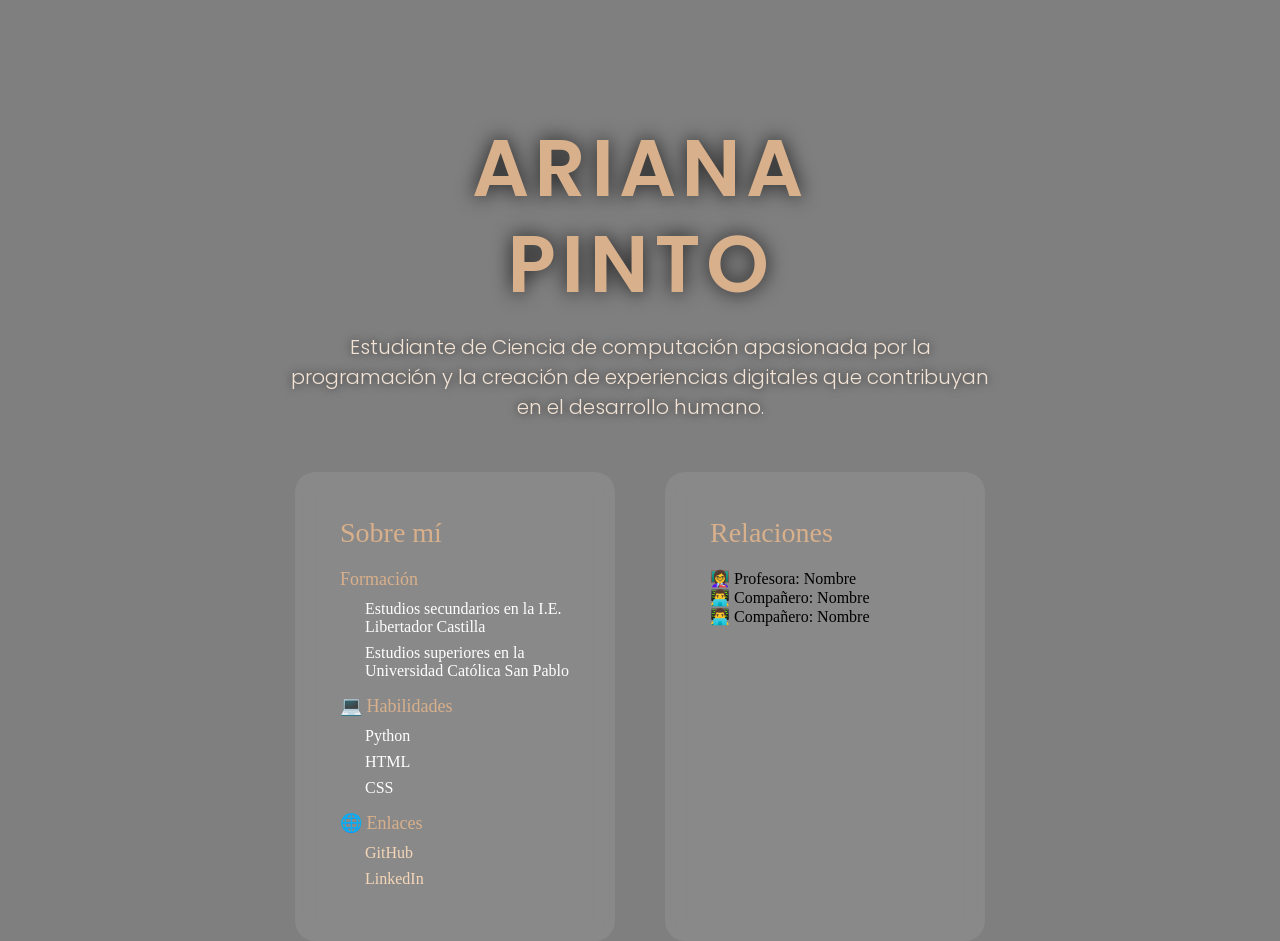
==== index.html @ 6867d74d "Add files via upload" ====
<!DOCTYPE html>
<html lang="es">

<head>
    <meta charset="UTF-8">
    <meta name="viewport" content="width=device-width, initial-scale=1.0">

    <title>Ariana Lucia Pinto Del Carpio</title>

    <link rel="stylesheet" href="style.css">

    <link href="https://fonts.googleapis.com/css2?family=Poppins:wght@300;400;600;700&display=swap"
      rel="stylesheet">
</head>

<body>
<div class="hero">

        <h1>
            ARIANA<br>
            PINTO
        </h1>

        <p class="descripcion">
            Estudiante de Ciencia de computación apasionada por la programación y
            la creación de experiencias digitales que contribuyan en el desarrollo humano.
        </p> 
<div class="secciones">

    <div class="bloque">

        <h2>Sobre mí</h2>

        <h3>Formación</h3>
    <ul>
        <li>Estudios secundarios en la I.E. Libertador Castilla</li>
        <li>Estudios superiores en la Universidad Católica San Pablo</li>
    </ul>

    <h3>💻 Habilidades</h3>
    <ul>
        <li>Python</li>
        <li>HTML</li>
        <li>CSS</li>
    </ul>

    <h3>🌐 Enlaces</h3>
    <ul>
        <li><a href="#">GitHub</a></li>
        <li><a href="#">LinkedIn</a></li>
    </ul>

    </div>

    <div class="bloque">

        <h2>Relaciones</h2>

        <p>👩‍🏫 Profesora: Nombre</p>

        <p>👨‍💻 Compañero: Nombre</p>

        <p>👨‍💻 Compañero: Nombre</p>

    </div>

</div>
    </div>
<script src="script.js"></script>
</body>
</html>
---- style.css ----
*{
    margin:0;
    padding:0;
    box-sizing:border-box;
}

body{

    height:100vh;

    background:
    linear-gradient(rgba(0,0,0,0.5),
    rgba(0,0,0,0.5)),

    url("img/fondo.jpg");

    background-size:cover;
    background-position:center;

    display:flex;
    justify-content:center;
    align-items:center;

    overflow-y:auto;
}

h1{

    color:#d9b08c;

    margin-top: 160px;

    font-size:80px;

    text-align:center;

    letter-spacing:5px;

    font-family:'Poppins', sans-serif;

    font-weight:600;

    text-shadow:0px 0px 20px rgba(0,0,0,0.8);

    line-height:1.2;
}

.descripcion{

    margin-top:20px;

    color:#f2e3d5;

    font-size:20px;

    font-family:'Poppins', sans-serif;

    font-weight:300;

    text-align:center;

    max-width:700px;

    line-height:1.5;

    text-shadow:0px 0px 10px rgba(0,0,0,0.7);
}

.secciones{

    margin-top:50px;

    display:flex;

    gap:50px;

    justify-content:center;

    flex-wrap:wrap;
}

.bloque{

    background:rgba(255,255,255,0.08);

    backdrop-filter:blur(10px);

    padding:45px;

    border-radius:20px;

    width:320px;

    text-align:left;
}

.bloque h2{

    color:#d9b08c;

    margin-bottom:20px;

    font-size:28px;

    font-weight:500;
}

.bloque h3{

    margin-bottom:15px;

    color:#f5f5f5;

    font-size:17px;

    font-weight:300;
}

.bloque a{

    color:#f5d7b8;

    text-decoration:none;
}

.bloque a:hover{

    opacity:0.7;
}

.bloque h3{
    color:#d9b08c;
    margin-top:15px;
    margin-bottom:10px;
    font-size:18px;
    
}

.bloque ul{
    list-style:none;
    padding-left:25px;
}

.bloque li{
    color:white;
    margin-bottom:8px;
    
}
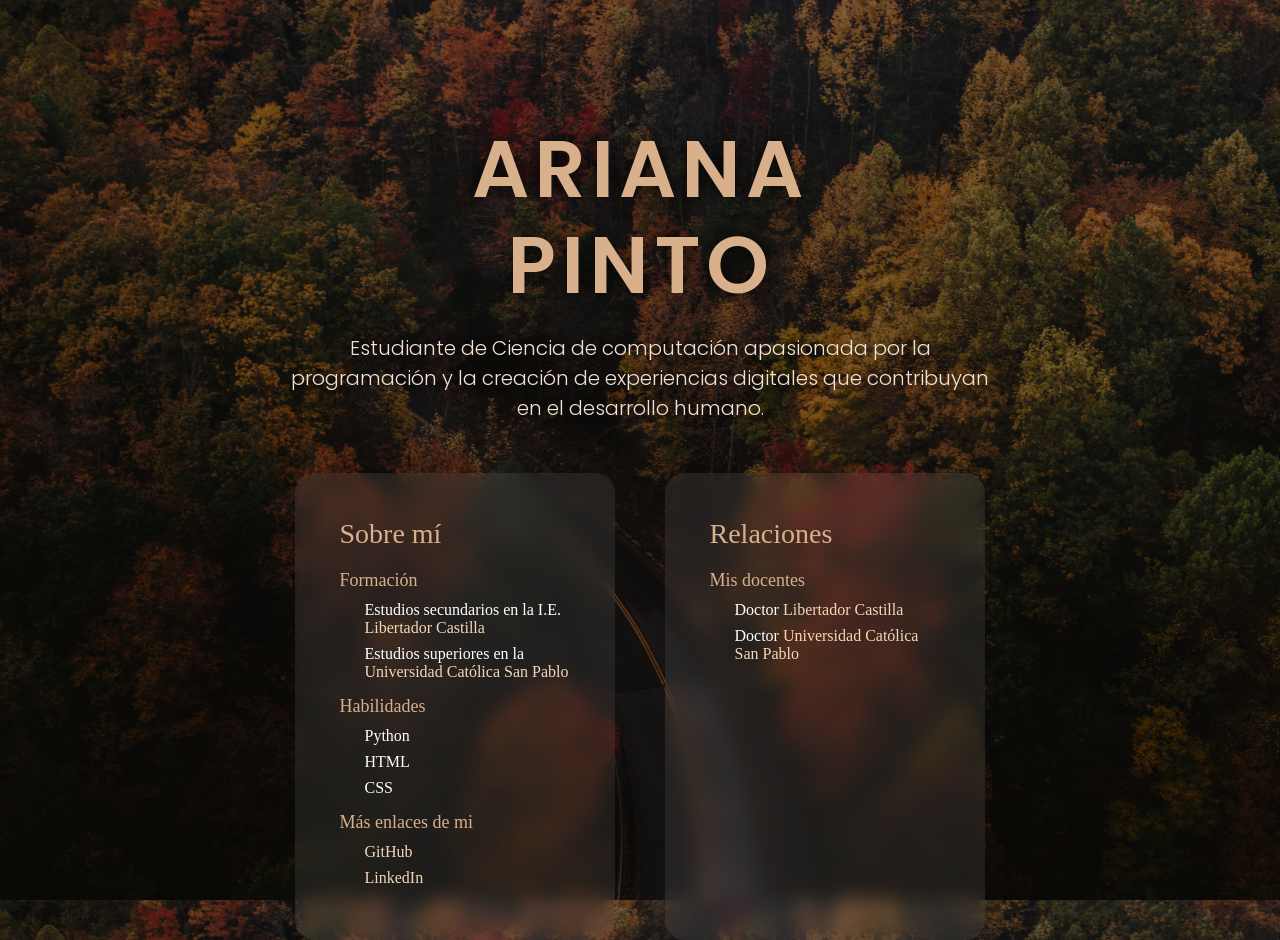
==== commit ea09b37f: "Primera actualización" ====
--- a/index.html
+++ b/index.html
@@ -1,71 +1,83 @@
-<!DOCTYPE html>
-<html lang="es">
-
-<head>
-    <meta charset="UTF-8">
-    <meta name="viewport" content="width=device-width, initial-scale=1.0">
-
-    <title>Ariana Lucia Pinto Del Carpio</title>
-
-    <link rel="stylesheet" href="style.css">
-
-    <link href="https://fonts.googleapis.com/css2?family=Poppins:wght@300;400;600;700&display=swap"
-      rel="stylesheet">
-</head>
-
-<body>
-<div class="hero">
-
-        <h1>
-            ARIANA<br>
-            PINTO
-        </h1>
-
-        <p class="descripcion">
-            Estudiante de Ciencia de computación apasionada por la programación y
-            la creación de experiencias digitales que contribuyan en el desarrollo humano.
-        </p> 
-<div class="secciones">
-
-    <div class="bloque">
-
-        <h2>Sobre mí</h2>
-
-        <h3>Formación</h3>
-    <ul>
-        <li>Estudios secundarios en la I.E. Libertador Castilla</li>
-        <li>Estudios superiores en la Universidad Católica San Pablo</li>
-    </ul>
-
-    <h3>💻 Habilidades</h3>
-    <ul>
-        <li>Python</li>
-        <li>HTML</li>
-        <li>CSS</li>
-    </ul>
-
-    <h3>🌐 Enlaces</h3>
-    <ul>
-        <li><a href="#">GitHub</a></li>
-        <li><a href="#">LinkedIn</a></li>
-    </ul>
-
-    </div>
-
-    <div class="bloque">
-
-        <h2>Relaciones</h2>
-
-        <p>👩‍🏫 Profesora: Nombre</p>
-
-        <p>👨‍💻 Compañero: Nombre</p>
-
-        <p>👨‍💻 Compañero: Nombre</p>
-
-    </div>
-
-</div>
-    </div>
-<script src="script.js"></script>
-</body>
+<!DOCTYPE html>
+<html lang="es">
+
+<head>
+    <meta charset="UTF-8">
+    <meta name="viewport" content="width=device-width, initial-scale=1.0">
+
+    <title>Ariana Lucia Pinto Del Carpio</title>
+
+    <link rel="stylesheet" href="style.css">
+
+    <link href="https://fonts.googleapis.com/css2?family=Poppins:wght@300;400;600;700&display=swap"
+      rel="stylesheet">
+</head>
+
+<body>
+<div class="hero">
+
+        <h1>
+            ARIANA<br>
+            PINTO
+        </h1>
+
+        <p class="descripcion">
+            Estudiante de Ciencia de computación apasionada por la programación y
+            la creación de experiencias digitales que contribuyan en el desarrollo humano.
+        </p> 
+<div class="secciones">
+
+    <div class="bloque">
+
+        <h2>Sobre mí</h2>
+
+        <h3>Formación</h3>
+    <ul>
+        <li>Estudios secundarios en la I.E.
+    <a href="https://www.facebook.com/profile.php?id=61562762198482" target="_blank">
+        Libertador Castilla
+    </a></li>
+        <li>Estudios superiores en la 
+        <a href="https://ucsp.edu.pe/" target="_blank">
+            Universidad Católica San Pablo
+    </a></li>
+    </ul>
+
+    <h3>Habilidades</h3>
+    <ul>
+        <li>Python</li>
+        <li>HTML</li>
+        <li>CSS</li>
+    </ul>
+
+    <h3>Más enlaces de mi</h3>
+    <ul>
+        <li><a href="#">GitHub</a></li>
+        <li><a href="#">LinkedIn</a></li>
+    </ul>
+
+    </div>
+
+    <div class="bloque">
+
+        <h2>Relaciones</h2>
+<h3>Mis docentes</h3>
+    <ul>
+        <li>Doctor 
+    <a href="https://www.facebook.com/profile.php?id=61562762198482" target="_blank">
+        Libertador Castilla
+    </a></li>
+        <li>Doctor
+        <a href="https://ucsp.edu.pe/" target="_blank">
+            Universidad Católica San Pablo
+    </a></li>
+    </ul>
+        
+
+    </div>
+
+</div>
+    </div>
+<script src="script.js"></script>
+</body>
 </html>
--- a/style.css
+++ b/style.css
@@ -1,148 +1,148 @@
-*{
-    margin:0;
-    padding:0;
-    box-sizing:border-box;
-}
-
-body{
-
-    height:100vh;
-
-    background:
-    linear-gradient(rgba(0,0,0,0.5),
-    rgba(0,0,0,0.5)),
-
-    url("img/fondo.jpg");
-
-    background-size:cover;
-    background-position:center;
-
-    display:flex;
-    justify-content:center;
-    align-items:center;
-
-    overflow-y:auto;
-}
-
-h1{
-
-    color:#d9b08c;
-
-    margin-top: 160px;
-
-    font-size:80px;
-
-    text-align:center;
-
-    letter-spacing:5px;
-
-    font-family:'Poppins', sans-serif;
-
-    font-weight:600;
-
-    text-shadow:0px 0px 20px rgba(0,0,0,0.8);
-
-    line-height:1.2;
-}
-
-.descripcion{
-
-    margin-top:20px;
-
-    color:#f2e3d5;
-
-    font-size:20px;
-
-    font-family:'Poppins', sans-serif;
-
-    font-weight:300;
-
-    text-align:center;
-
-    max-width:700px;
-
-    line-height:1.5;
-
-    text-shadow:0px 0px 10px rgba(0,0,0,0.7);
-}
-
-.secciones{
-
-    margin-top:50px;
-
-    display:flex;
-
-    gap:50px;
-
-    justify-content:center;
-
-    flex-wrap:wrap;
-}
-
-.bloque{
-
-    background:rgba(255,255,255,0.08);
-
-    backdrop-filter:blur(10px);
-
-    padding:45px;
-
-    border-radius:20px;
-
-    width:320px;
-
-    text-align:left;
-}
-
-.bloque h2{
-
-    color:#d9b08c;
-
-    margin-bottom:20px;
-
-    font-size:28px;
-
-    font-weight:500;
-}
-
-.bloque h3{
-
-    margin-bottom:15px;
-
-    color:#f5f5f5;
-
-    font-size:17px;
-
-    font-weight:300;
-}
-
-.bloque a{
-
-    color:#f5d7b8;
-
-    text-decoration:none;
-}
-
-.bloque a:hover{
-
-    opacity:0.7;
-}
-
-.bloque h3{
-    color:#d9b08c;
-    margin-top:15px;
-    margin-bottom:10px;
-    font-size:18px;
-    
-}
-
-.bloque ul{
-    list-style:none;
-    padding-left:25px;
-}
-
-.bloque li{
-    color:white;
-    margin-bottom:8px;
-    
+*{
+    margin:0;
+    padding:0;
+    box-sizing:border-box;
+}
+
+body{
+
+    height:100vh;
+
+    background:
+    linear-gradient(rgba(0,0,0,0.5),
+    rgba(0,0,0,0.5)),
+
+    url("img/fondo.jpg");
+
+    background-size:cover;
+    background-position:center;
+
+    display:flex;
+    justify-content:center;
+    align-items:center;
+
+    overflow-y:auto;
+}
+
+h1{
+
+    color:#d9b08c;
+
+    margin-top: 160px;
+
+    font-size:80px;
+
+    text-align:center;
+
+    letter-spacing:5px;
+
+    font-family:'Poppins', sans-serif;
+
+    font-weight:600;
+
+    text-shadow:0px 0px 20px rgba(0,0,0,0.8);
+
+    line-height:1.2;
+}
+
+.descripcion{
+
+    margin-top:20px;
+
+    color:#f2e3d5;
+
+    font-size:20px;
+
+    font-family:'Poppins', sans-serif;
+
+    font-weight:300;
+
+    text-align:center;
+
+    max-width:700px;
+
+    line-height:1.5;
+
+    text-shadow:0px 0px 10px rgba(0,0,0,0.7);
+}
+
+.secciones{
+
+    margin-top:50px;
+
+    display:flex;
+
+    gap:50px;
+
+    justify-content:center;
+
+    flex-wrap:wrap;
+}
+
+.bloque{
+
+    background:rgba(255,255,255,0.08);
+
+    backdrop-filter:blur(10px);
+
+    padding:45px;
+
+    border-radius:20px;
+
+    width:320px;
+
+    text-align:left;
+}
+
+.bloque h2{
+
+    color:#d9b08c;
+
+    margin-bottom:20px;
+
+    font-size:28px;
+
+    font-weight:500;
+}
+
+.bloque h3{
+
+    margin-bottom:15px;
+
+    color:#f5f5f5;
+
+    font-size:17px;
+
+    font-weight:300;
+}
+
+.bloque a{
+
+    color:#f5d7b8;
+
+    text-decoration:none;
+}
+
+.bloque a:hover{
+
+    opacity:0.7;
+}
+
+.bloque h3{
+    color:#d9b08c;
+    margin-top:15px;
+    margin-bottom:10px;
+    font-size:18px;
+    
+}
+
+.bloque ul{
+    list-style:none;
+    padding-left:25px;
+}
+
+.bloque li{
+    color:white;
+    margin-bottom:8px;
+    
 }
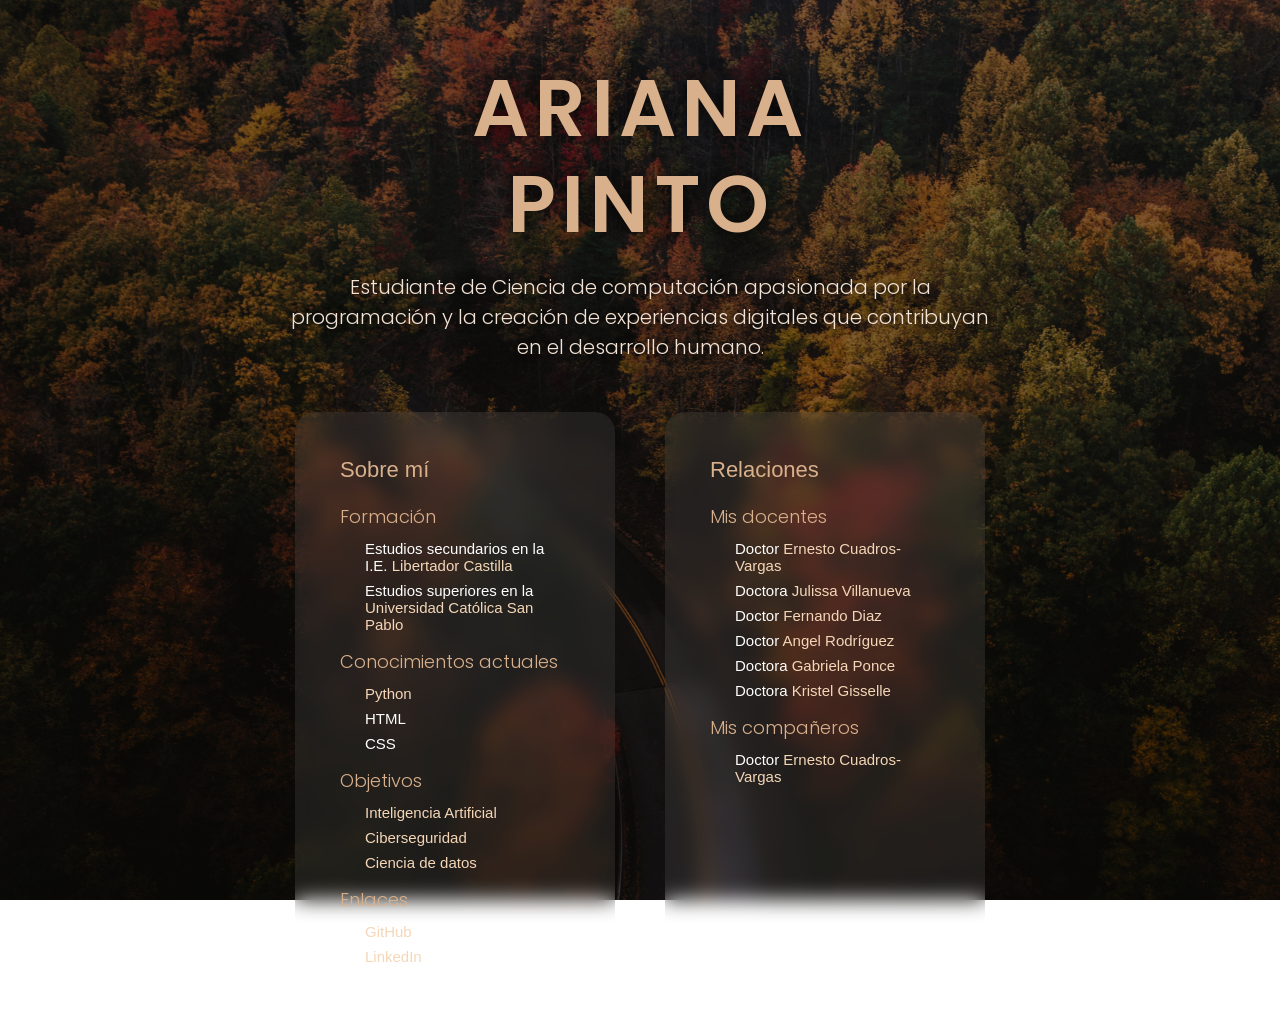
==== commit 9d61034a: "Actualización de mi página web Actualización de mi página web" ====
--- a/index.html
+++ b/index.html
@@ -43,16 +43,23 @@
     </a></li>
     </ul>
 
-    <h3>Habilidades</h3>
+    <h3>Conocimientos actuales</h3>
     <ul>
-        <li>Python</li>
+        <li><a href="https://www.python.org/" target="_blank">Python</a></li>
         <li>HTML</li>
         <li>CSS</li>
     </ul>
 
-    <h3>Más enlaces de mi</h3>
+    <h3>Objetivos</h3>
     <ul>
-        <li><a href="#">GitHub</a></li>
+        <li><a href="https://dc.ucsp.edu.pe/pregrado/inteligencia-artificial/">Inteligencia Artificial</a></li>
+        <li><a href="https://www.fortinet.com/lat/resources/cyberglossary/what-is-cybersecurity">Ciberseguridad</a></li>
+        <li><a href="https://dc.ucsp.edu.pehttps://www.fortinet.com/lat/resources/cyberglossary/what-is-cybersecurity/pregrado/ciencia-datos/">Ciencia de datos</a></li>
+    </ul>
+
+    <h3>Enlaces</h3>
+    <ul>
+        <li><a href="https://github.com/arianapinto-cyber">GitHub</a></li>
         <li><a href="#">LinkedIn</a></li>
     </ul>
 
@@ -64,15 +71,31 @@
 <h3>Mis docentes</h3>
     <ul>
         <li>Doctor 
-    <a href="https://www.facebook.com/profile.php?id=61562762198482" target="_blank">
-        Libertador Castilla
-    </a></li>
-        <li>Doctor
-        <a href="https://ucsp.edu.pe/" target="_blank">
-            Universidad Católica San Pablo
-    </a></li>
+    <a href="https://pe.linkedin.com/in/ecuadrosv" target="_blank">
+        Ernesto Cuadros-Vargas</a></li>
+        <li>Doctora
+        <a href="https://pe.linkedin.com/in/julissa-villanueva-llerena" target="_blank">
+            Julissa Villanueva</a></li>
+            <li>Doctor
+        <a href="https://ctivitae.concytec.gob.pe/appDirectorioCTI/VerDatosInvestigador.do?id_investigador=11109" target="_blank">
+            Fernando Diaz</a></li>
+            <li>Doctor
+        <a href="https://pe.linkedin.com/in/angel-rodriguez-cruz-58b78b85?trk=people-guest_people_search-card" target="_blank">
+            Angel Rodríguez</a></li>
+            <li>Doctora
+        <a href="https://pe.linkedin.com/in/gabriela-ponce-reinoso-885922127">
+            Gabriela Ponce</a></li>
+            <li>Doctora
+        <a href="https://www.facebook.com/kristelgisselle.loayzacruz/">
+            Kristel Gisselle</a></li>
     </ul>
         
+<h3>Mis compañeros</h3>
+    <ul>
+        <li>Doctor 
+    <a href="https://pe.linkedin.com/in/ecuadrosv" target="_blank">
+        Ernesto Cuadros-Vargas</a></li>
+    </ul>
 
     </div>
 
--- a/style.css
+++ b/style.css
@@ -6,20 +6,16 @@
 
 body{
 
-    height:100vh;
+    min-height:100vh;
 
     background:
     linear-gradient(rgba(0,0,0,0.5),
     rgba(0,0,0,0.5)),
-
     url("img/fondo.jpg");
 
     background-size:cover;
     background-position:center;
-
-    display:flex;
-    justify-content:center;
-    align-items:center;
+    background-attachment:fixed;
 
     overflow-y:auto;
 }
@@ -28,7 +24,7 @@
 
     color:#d9b08c;
 
-    margin-top: 160px;
+    margin-top: 60px;
 
     font-size:80px;
 
@@ -47,7 +43,7 @@
 
 .descripcion{
 
-    margin-top:20px;
+    margin:20px auto 0 auto;
 
     color:#f2e3d5;
 
@@ -92,6 +88,8 @@
     width:320px;
 
     text-align:left;
+
+    font-family:'Poppins', sans-serif;
 }
 
 .bloque h2{
@@ -100,7 +98,7 @@
 
     margin-bottom:20px;
 
-    font-size:28px;
+    font-size:22px;
 
     font-weight:500;
 }
@@ -144,5 +142,6 @@
 .bloque li{
     color:white;
     margin-bottom:8px;
+    font-size:15px;
     
 }
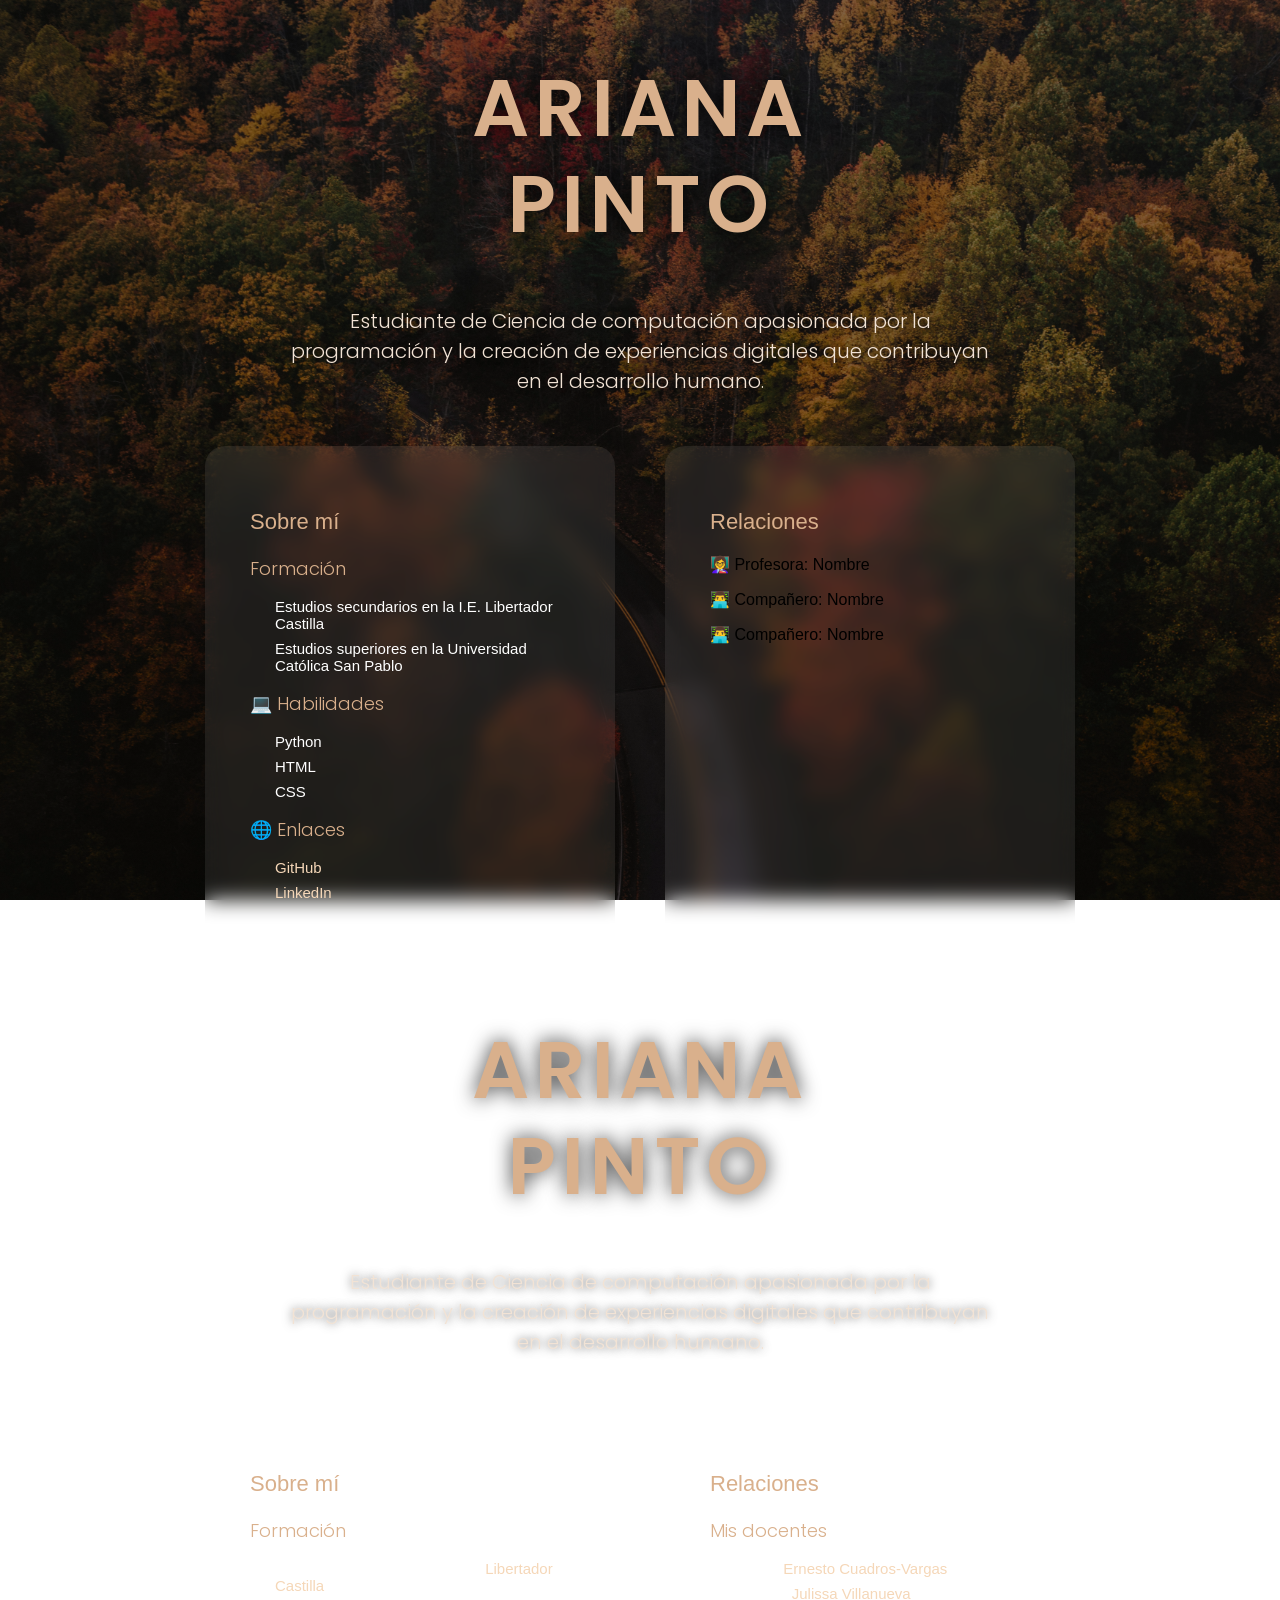
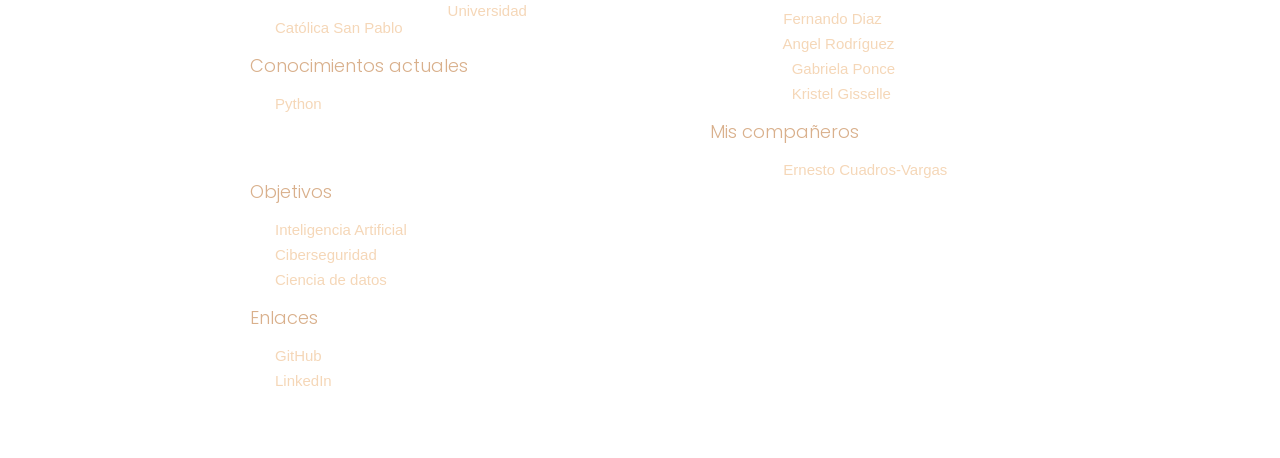
==== commit fe833e2d: "Resolver conflictos y actualizar página" ====
--- a/index.html
+++ b/index.html
@@ -1,3 +1,74 @@
+<!DOCTYPE html>
+<html lang="es">
+
+<head>
+    <meta charset="UTF-8">
+    <meta name="viewport" content="width=device-width, initial-scale=1.0">
+
+    <title>Ariana Lucia Pinto Del Carpio</title>
+
+    <link rel="stylesheet" href="style.css">
+
+    <link href="https://fonts.googleapis.com/css2?family=Poppins:wght@300;400;600;700&display=swap"
+      rel="stylesheet">
+</head>
+
+<body>
+<div class="hero">
+
+        <h1>
+            ARIANA<br>
+            PINTO
+        </h1>
+
+        <p class="descripcion">
+            Estudiante de Ciencia de computación apasionada por la programación y
+            la creación de experiencias digitales que contribuyan en el desarrollo humano.
+        </p> 
+<div class="secciones">
+
+    <div class="bloque">
+
+        <h2>Sobre mí</h2>
+
+        <h3>Formación</h3>
+    <ul>
+        <li>Estudios secundarios en la I.E. Libertador Castilla</li>
+        <li>Estudios superiores en la Universidad Católica San Pablo</li>
+    </ul>
+
+    <h3>💻 Habilidades</h3>
+    <ul>
+        <li>Python</li>
+        <li>HTML</li>
+        <li>CSS</li>
+    </ul>
+
+    <h3>🌐 Enlaces</h3>
+    <ul>
+        <li><a href="#">GitHub</a></li>
+        <li><a href="#">LinkedIn</a></li>
+    </ul>
+
+    </div>
+
+    <div class="bloque">
+
+        <h2>Relaciones</h2>
+
+        <p>👩‍🏫 Profesora: Nombre</p>
+
+        <p>👨‍💻 Compañero: Nombre</p>
+
+        <p>👨‍💻 Compañero: Nombre</p>
+
+    </div>
+
+</div>
+    </div>
+<script src="script.js"></script>
+</body>
+</html>
 <!DOCTYPE html>
 <html lang="es">
 
--- a/style.css
+++ b/style.css
@@ -1,3 +1,4 @@
+<<<<<<< HEAD
 *{
     margin:0;
     padding:0;
@@ -144,4 +145,153 @@
     margin-bottom:8px;
     font-size:15px;
     
+=======
+*{
+    margin:0;
+    padding:0;
+    box-sizing:border-box;
+}
+
+body{
+
+    height:100vh;
+
+    background:
+    linear-gradient(rgba(0,0,0,0.5),
+    rgba(0,0,0,0.5)),
+
+    url("img/fondo.jpg");
+
+    background-size:cover;
+    background-position:center;
+
+    display:flex;
+    justify-content:center;
+    align-items:center;
+
+    overflow-y:auto;
+}
+
+h1{
+
+    color:#d9b08c;
+
+    margin-top: 160px;
+
+    font-size:80px;
+
+    text-align:center;
+
+    letter-spacing:5px;
+
+    font-family:'Poppins', sans-serif;
+
+    font-weight:600;
+
+    text-shadow:0px 0px 20px rgba(0,0,0,0.8);
+
+    line-height:1.2;
+}
+
+.descripcion{
+
+    margin-top:20px;
+
+    color:#f2e3d5;
+
+    font-size:20px;
+
+    font-family:'Poppins', sans-serif;
+
+    font-weight:300;
+
+    text-align:center;
+
+    max-width:700px;
+
+    line-height:1.5;
+
+    text-shadow:0px 0px 10px rgba(0,0,0,0.7);
+}
+
+.secciones{
+
+    margin-top:50px;
+
+    display:flex;
+
+    gap:50px;
+
+    justify-content:center;
+
+    flex-wrap:wrap;
+}
+
+.bloque{
+
+    background:rgba(255,255,255,0.08);
+
+    backdrop-filter:blur(10px);
+
+    padding:45px;
+
+    border-radius:20px;
+
+    width:320px;
+
+    text-align:left;
+}
+
+.bloque h2{
+
+    color:#d9b08c;
+
+    margin-bottom:20px;
+
+    font-size:28px;
+
+    font-weight:500;
+}
+
+.bloque h3{
+
+    margin-bottom:15px;
+
+    color:#f5f5f5;
+
+    font-size:17px;
+
+    font-weight:300;
+}
+
+.bloque a{
+
+    color:#f5d7b8;
+
+    text-decoration:none;
+}
+
+.bloque a:hover{
+
+    opacity:0.7;
+}
+
+.bloque h3{
+    color:#d9b08c;
+    margin-top:15px;
+    margin-bottom:10px;
+    font-size:18px;
+    
+}
+
+.bloque ul{
+    list-style:none;
+    padding-left:25px;
+}
+
+.bloque li{
+    color:white;
+    margin-bottom:8px;
+    
+>>>>>>> 9c8fc76e70d181a212b394b8f9a0b3d6b580de62
 }
--- a/style.css
+++ b/style.css
@@ -1,3 +1,4 @@
+<<<<<<< HEAD
 *{
     margin:0;
     padding:0;
@@ -144,4 +145,153 @@
     margin-bottom:8px;
     font-size:15px;
     
+=======
+*{
+    margin:0;
+    padding:0;
+    box-sizing:border-box;
+}
+
+body{
+
+    height:100vh;
+
+    background:
+    linear-gradient(rgba(0,0,0,0.5),
+    rgba(0,0,0,0.5)),
+
+    url("img/fondo.jpg");
+
+    background-size:cover;
+    background-position:center;
+
+    display:flex;
+    justify-content:center;
+    align-items:center;
+
+    overflow-y:auto;
+}
+
+h1{
+
+    color:#d9b08c;
+
+    margin-top: 160px;
+
+    font-size:80px;
+
+    text-align:center;
+
+    letter-spacing:5px;
+
+    font-family:'Poppins', sans-serif;
+
+    font-weight:600;
+
+    text-shadow:0px 0px 20px rgba(0,0,0,0.8);
+
+    line-height:1.2;
+}
+
+.descripcion{
+
+    margin-top:20px;
+
+    color:#f2e3d5;
+
+    font-size:20px;
+
+    font-family:'Poppins', sans-serif;
+
+    font-weight:300;
+
+    text-align:center;
+
+    max-width:700px;
+
+    line-height:1.5;
+
+    text-shadow:0px 0px 10px rgba(0,0,0,0.7);
+}
+
+.secciones{
+
+    margin-top:50px;
+
+    display:flex;
+
+    gap:50px;
+
+    justify-content:center;
+
+    flex-wrap:wrap;
+}
+
+.bloque{
+
+    background:rgba(255,255,255,0.08);
+
+    backdrop-filter:blur(10px);
+
+    padding:45px;
+
+    border-radius:20px;
+
+    width:320px;
+
+    text-align:left;
+}
+
+.bloque h2{
+
+    color:#d9b08c;
+
+    margin-bottom:20px;
+
+    font-size:28px;
+
+    font-weight:500;
+}
+
+.bloque h3{
+
+    margin-bottom:15px;
+
+    color:#f5f5f5;
+
+    font-size:17px;
+
+    font-weight:300;
+}
+
+.bloque a{
+
+    color:#f5d7b8;
+
+    text-decoration:none;
+}
+
+.bloque a:hover{
+
+    opacity:0.7;
+}
+
+.bloque h3{
+    color:#d9b08c;
+    margin-top:15px;
+    margin-bottom:10px;
+    font-size:18px;
+    
+}
+
+.bloque ul{
+    list-style:none;
+    padding-left:25px;
+}
+
+.bloque li{
+    color:white;
+    margin-bottom:8px;
+    
+>>>>>>> 9c8fc76e70d181a212b394b8f9a0b3d6b580de62
 }
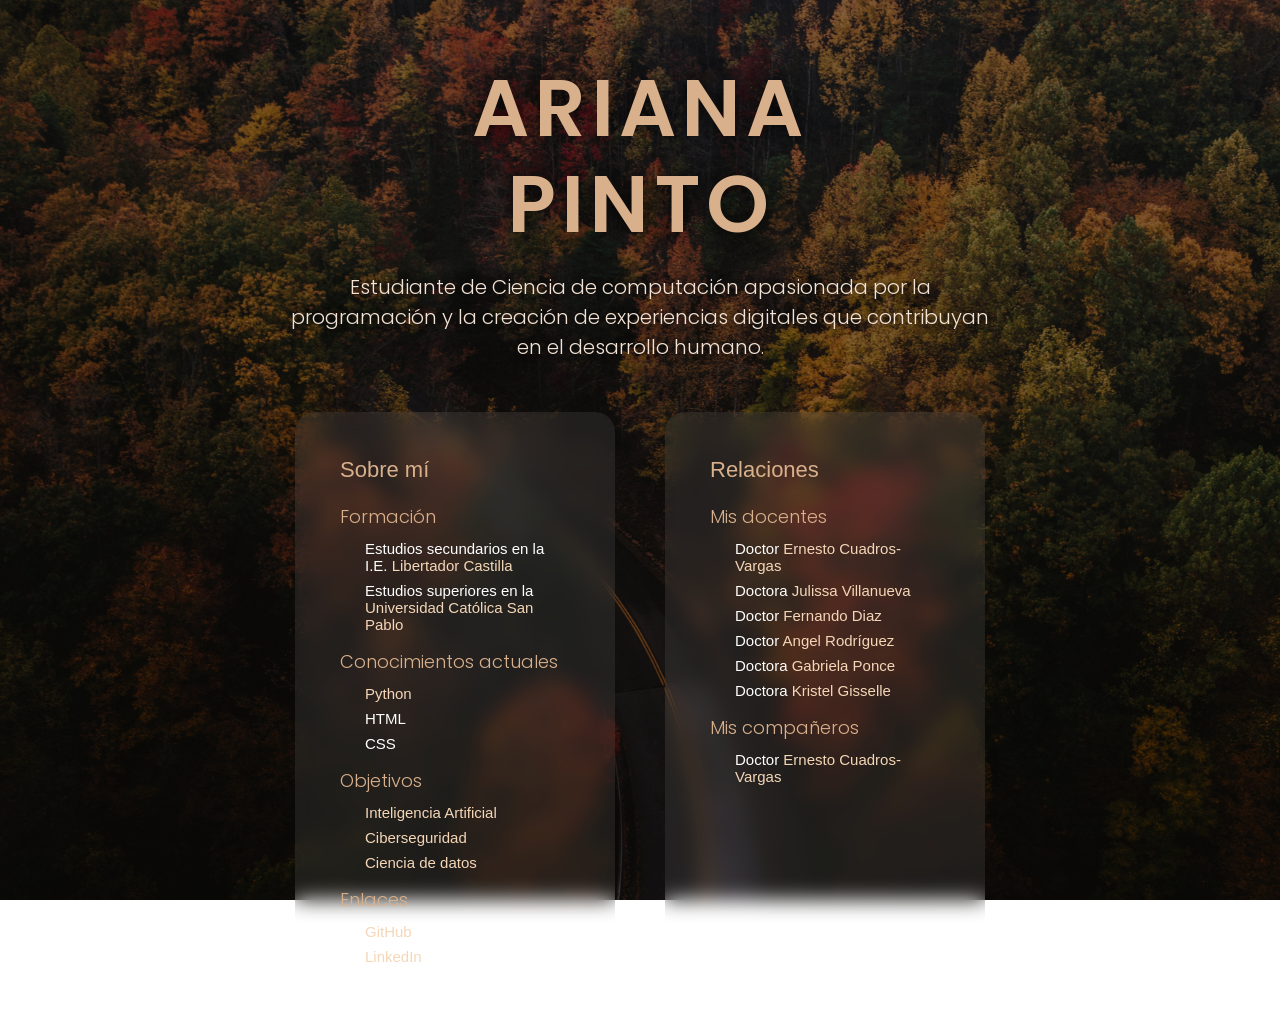
==== commit b282448a: "Eliminar página duplicada" ====
--- a/index.html
+++ b/index.html
@@ -1,74 +1,3 @@
-<!DOCTYPE html>
-<html lang="es">
-
-<head>
-    <meta charset="UTF-8">
-    <meta name="viewport" content="width=device-width, initial-scale=1.0">
-
-    <title>Ariana Lucia Pinto Del Carpio</title>
-
-    <link rel="stylesheet" href="style.css">
-
-    <link href="https://fonts.googleapis.com/css2?family=Poppins:wght@300;400;600;700&display=swap"
-      rel="stylesheet">
-</head>
-
-<body>
-<div class="hero">
-
-        <h1>
-            ARIANA<br>
-            PINTO
-        </h1>
-
-        <p class="descripcion">
-            Estudiante de Ciencia de computación apasionada por la programación y
-            la creación de experiencias digitales que contribuyan en el desarrollo humano.
-        </p> 
-<div class="secciones">
-
-    <div class="bloque">
-
-        <h2>Sobre mí</h2>
-
-        <h3>Formación</h3>
-    <ul>
-        <li>Estudios secundarios en la I.E. Libertador Castilla</li>
-        <li>Estudios superiores en la Universidad Católica San Pablo</li>
-    </ul>
-
-    <h3>💻 Habilidades</h3>
-    <ul>
-        <li>Python</li>
-        <li>HTML</li>
-        <li>CSS</li>
-    </ul>
-
-    <h3>🌐 Enlaces</h3>
-    <ul>
-        <li><a href="#">GitHub</a></li>
-        <li><a href="#">LinkedIn</a></li>
-    </ul>
-
-    </div>
-
-    <div class="bloque">
-
-        <h2>Relaciones</h2>
-
-        <p>👩‍🏫 Profesora: Nombre</p>
-
-        <p>👨‍💻 Compañero: Nombre</p>
-
-        <p>👨‍💻 Compañero: Nombre</p>
-
-    </div>
-
-</div>
-    </div>
-<script src="script.js"></script>
-</body>
-</html>
 <!DOCTYPE html>
 <html lang="es">
 
@@ -125,7 +54,7 @@
     <ul>
         <li><a href="https://dc.ucsp.edu.pe/pregrado/inteligencia-artificial/">Inteligencia Artificial</a></li>
         <li><a href="https://www.fortinet.com/lat/resources/cyberglossary/what-is-cybersecurity">Ciberseguridad</a></li>
-        <li><a href="https://dc.ucsp.edu.pehttps://www.fortinet.com/lat/resources/cyberglossary/what-is-cybersecurity/pregrado/ciencia-datos/">Ciencia de datos</a></li>
+        <li><a href="https://dc.ucsp.edu.pe/pregrado/ciencia-datos/">Ciencia de datos</a></li>
     </ul>
 
     <h3>Enlaces</h3>
--- a/style.css
+++ b/style.css
@@ -1,4 +1,3 @@
-<<<<<<< HEAD
 *{
     margin:0;
     padding:0;
@@ -145,153 +144,4 @@
     margin-bottom:8px;
     font-size:15px;
     
-=======
-*{
-    margin:0;
-    padding:0;
-    box-sizing:border-box;
-}
-
-body{
-
-    height:100vh;
-
-    background:
-    linear-gradient(rgba(0,0,0,0.5),
-    rgba(0,0,0,0.5)),
-
-    url("img/fondo.jpg");
-
-    background-size:cover;
-    background-position:center;
-
-    display:flex;
-    justify-content:center;
-    align-items:center;
-
-    overflow-y:auto;
-}
-
-h1{
-
-    color:#d9b08c;
-
-    margin-top: 160px;
-
-    font-size:80px;
-
-    text-align:center;
-
-    letter-spacing:5px;
-
-    font-family:'Poppins', sans-serif;
-
-    font-weight:600;
-
-    text-shadow:0px 0px 20px rgba(0,0,0,0.8);
-
-    line-height:1.2;
-}
-
-.descripcion{
-
-    margin-top:20px;
-
-    color:#f2e3d5;
-
-    font-size:20px;
-
-    font-family:'Poppins', sans-serif;
-
-    font-weight:300;
-
-    text-align:center;
-
-    max-width:700px;
-
-    line-height:1.5;
-
-    text-shadow:0px 0px 10px rgba(0,0,0,0.7);
-}
-
-.secciones{
-
-    margin-top:50px;
-
-    display:flex;
-
-    gap:50px;
-
-    justify-content:center;
-
-    flex-wrap:wrap;
-}
-
-.bloque{
-
-    background:rgba(255,255,255,0.08);
-
-    backdrop-filter:blur(10px);
-
-    padding:45px;
-
-    border-radius:20px;
-
-    width:320px;
-
-    text-align:left;
-}
-
-.bloque h2{
-
-    color:#d9b08c;
-
-    margin-bottom:20px;
-
-    font-size:28px;
-
-    font-weight:500;
-}
-
-.bloque h3{
-
-    margin-bottom:15px;
-
-    color:#f5f5f5;
-
-    font-size:17px;
-
-    font-weight:300;
-}
-
-.bloque a{
-
-    color:#f5d7b8;
-
-    text-decoration:none;
-}
-
-.bloque a:hover{
-
-    opacity:0.7;
-}
-
-.bloque h3{
-    color:#d9b08c;
-    margin-top:15px;
-    margin-bottom:10px;
-    font-size:18px;
-    
-}
-
-.bloque ul{
-    list-style:none;
-    padding-left:25px;
-}
-
-.bloque li{
-    color:white;
-    margin-bottom:8px;
-    
->>>>>>> 9c8fc76e70d181a212b394b8f9a0b3d6b580de62
 }
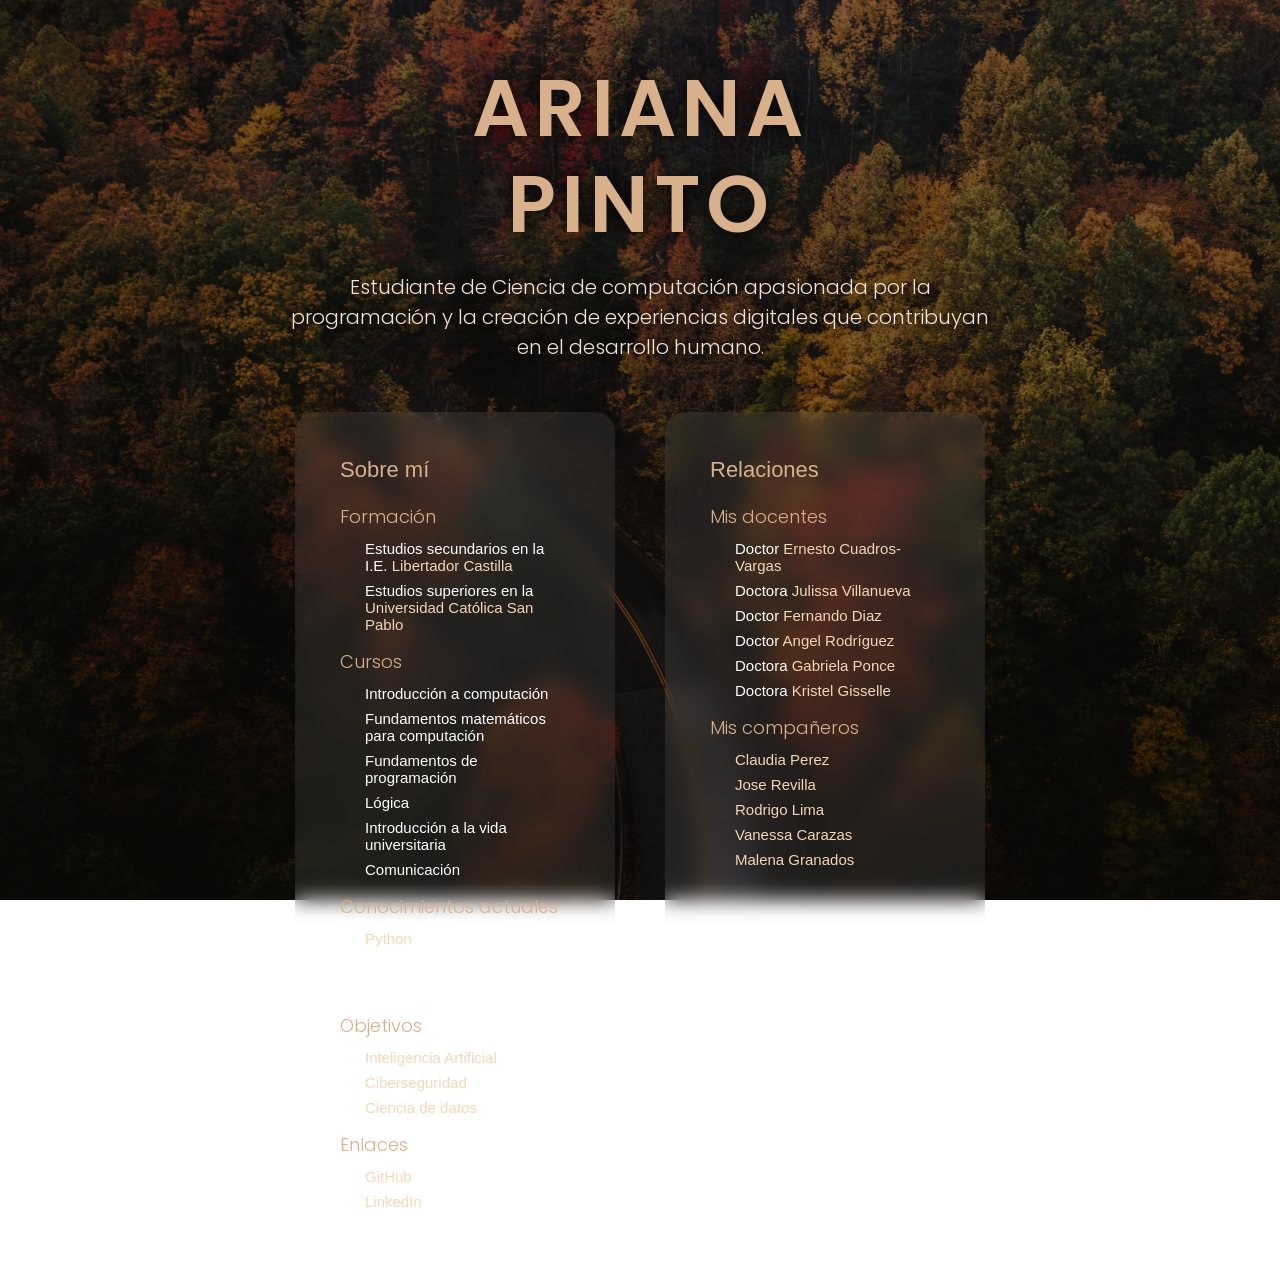
==== commit 4abcc6a6: "Actualizar información de la página" ====
--- a/index.html
+++ b/index.html
@@ -11,6 +11,7 @@
 
     <link href="https://fonts.googleapis.com/css2?family=Poppins:wght@300;400;600;700&display=swap"
       rel="stylesheet">
+    <meta name="google-site-verification" content="Zxix-GdKo4IypfFLu_pz0ZkUSRMyCwhkhAo1IkPGqyg" />
 </head>
 
 <body>
@@ -43,6 +44,16 @@
     </a></li>
     </ul>
 
+    <h3>Cursos</h3>
+    <ul>
+        <li>Introducción a computación</li>
+        <li>Fundamentos matemáticos para computación</li>
+        <li>Fundamentos de programación</li>
+        <li>Lógica</li>
+        <li>Introducción a la vida universitaria</li>
+        <li>Comunicación</li>
+    </ul>
+
     <h3>Conocimientos actuales</h3>
     <ul>
         <li><a href="https://www.python.org/" target="_blank">Python</a></li>
@@ -60,7 +71,7 @@
     <h3>Enlaces</h3>
     <ul>
         <li><a href="https://github.com/arianapinto-cyber">GitHub</a></li>
-        <li><a href="#">LinkedIn</a></li>
+        <li><a href="www.linkedin.com/in/ariana-lucía-pinto-del-carpio-559a85415">LinkedIn</a></li>
     </ul>
 
     </div>
@@ -92,9 +103,21 @@
         
 <h3>Mis compañeros</h3>
     <ul>
-        <li>Doctor 
-    <a href="https://pe.linkedin.com/in/ecuadrosv" target="_blank">
-        Ernesto Cuadros-Vargas</a></li>
+        <li> 
+    <a href="https://claudiaperez0205.github.io/Claudia-Alexandra-Perez-Chahuayo/" target="_blank">
+        Claudia Perez</a></li>
+        <li>
+    <a href="https://jose123r333.github.io/jose123r333/" target="_blank">
+        Jose Revilla</a></li>
+        <li>
+    <a href="https://diego-lima-alvis.github.io/mi-repositorio-/" target="_blank">
+        Rodrigo Lima</a></li>
+        <li> 
+    <a href="https://vanessacarazas-boop.github.io/vanessa_carazas.github.io/" target="_blank">
+        Vanessa Carazas</a></li>
+        <li>
+    <a href="https://malenagranados-alt.github.io/malena-raquel-granados-vilca.github.io/" target="_blank">
+        Malena Granados</a></li>
     </ul>
 
     </div>
